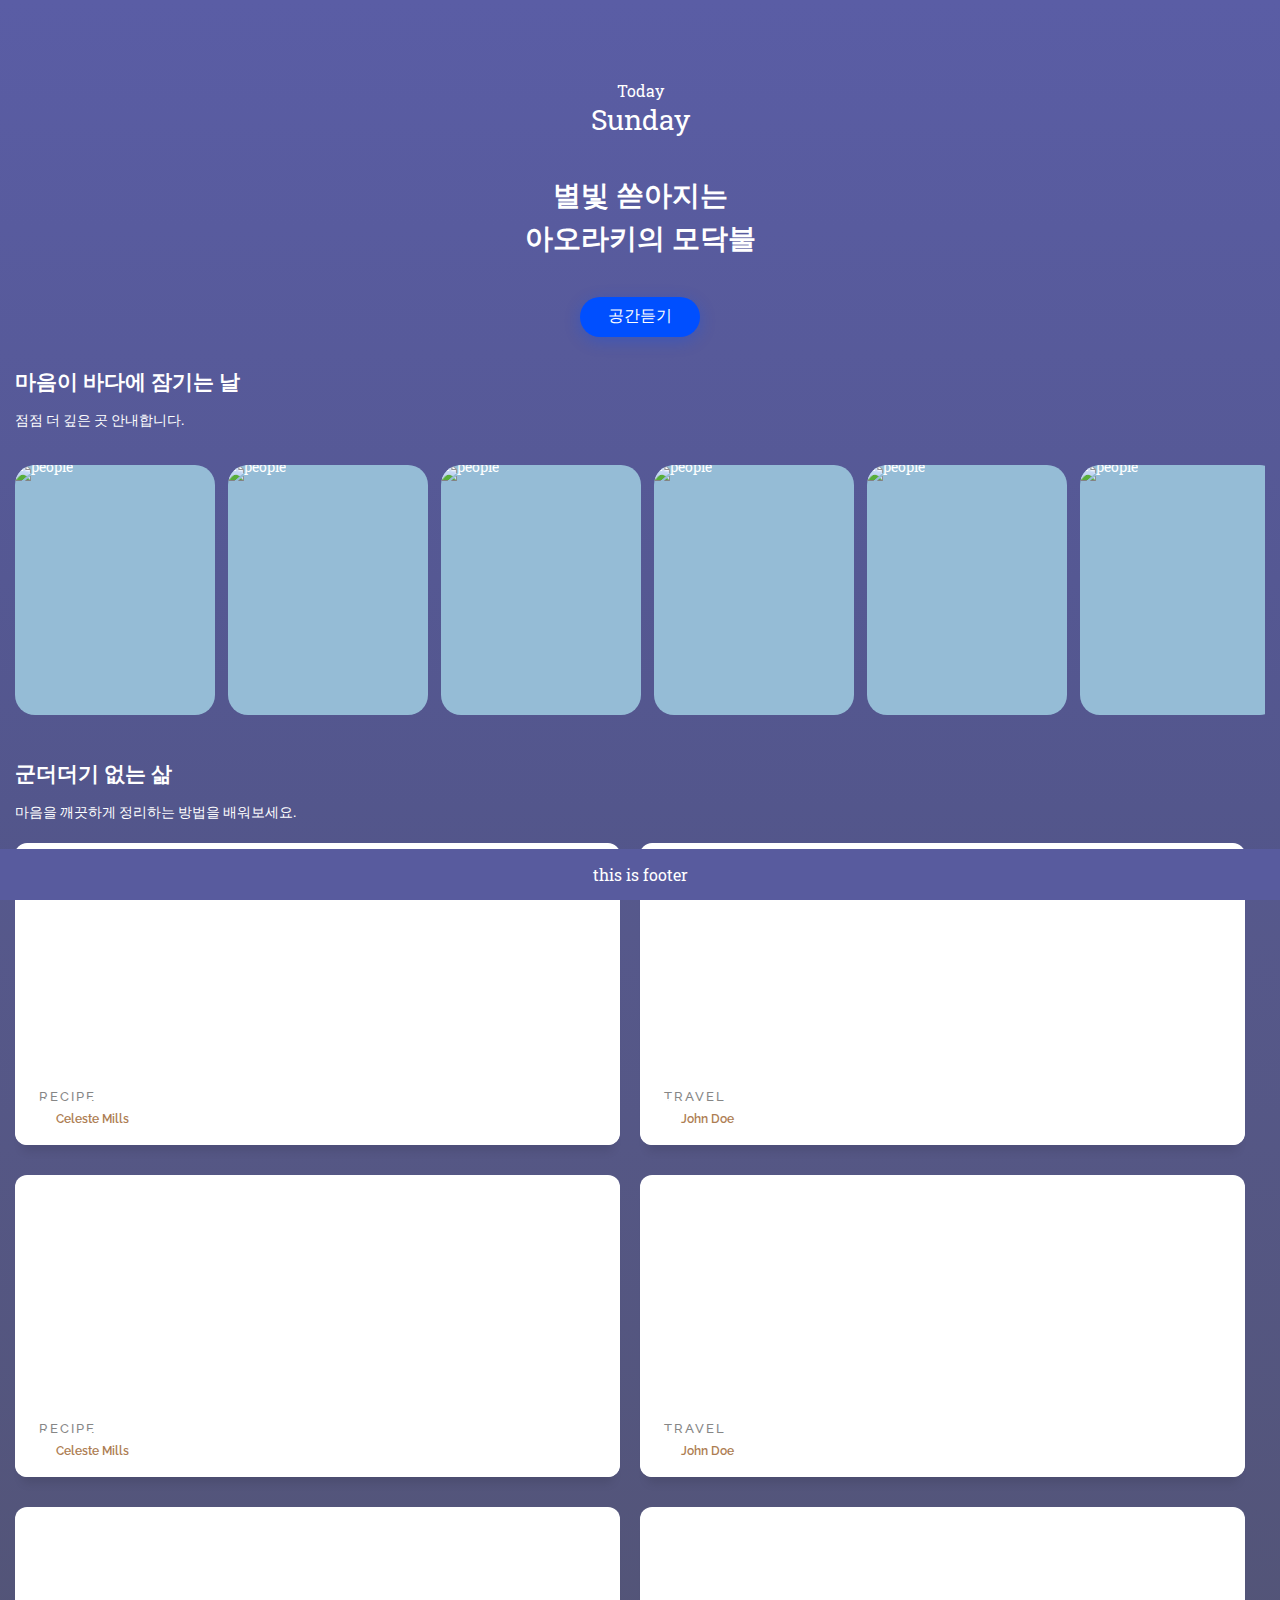
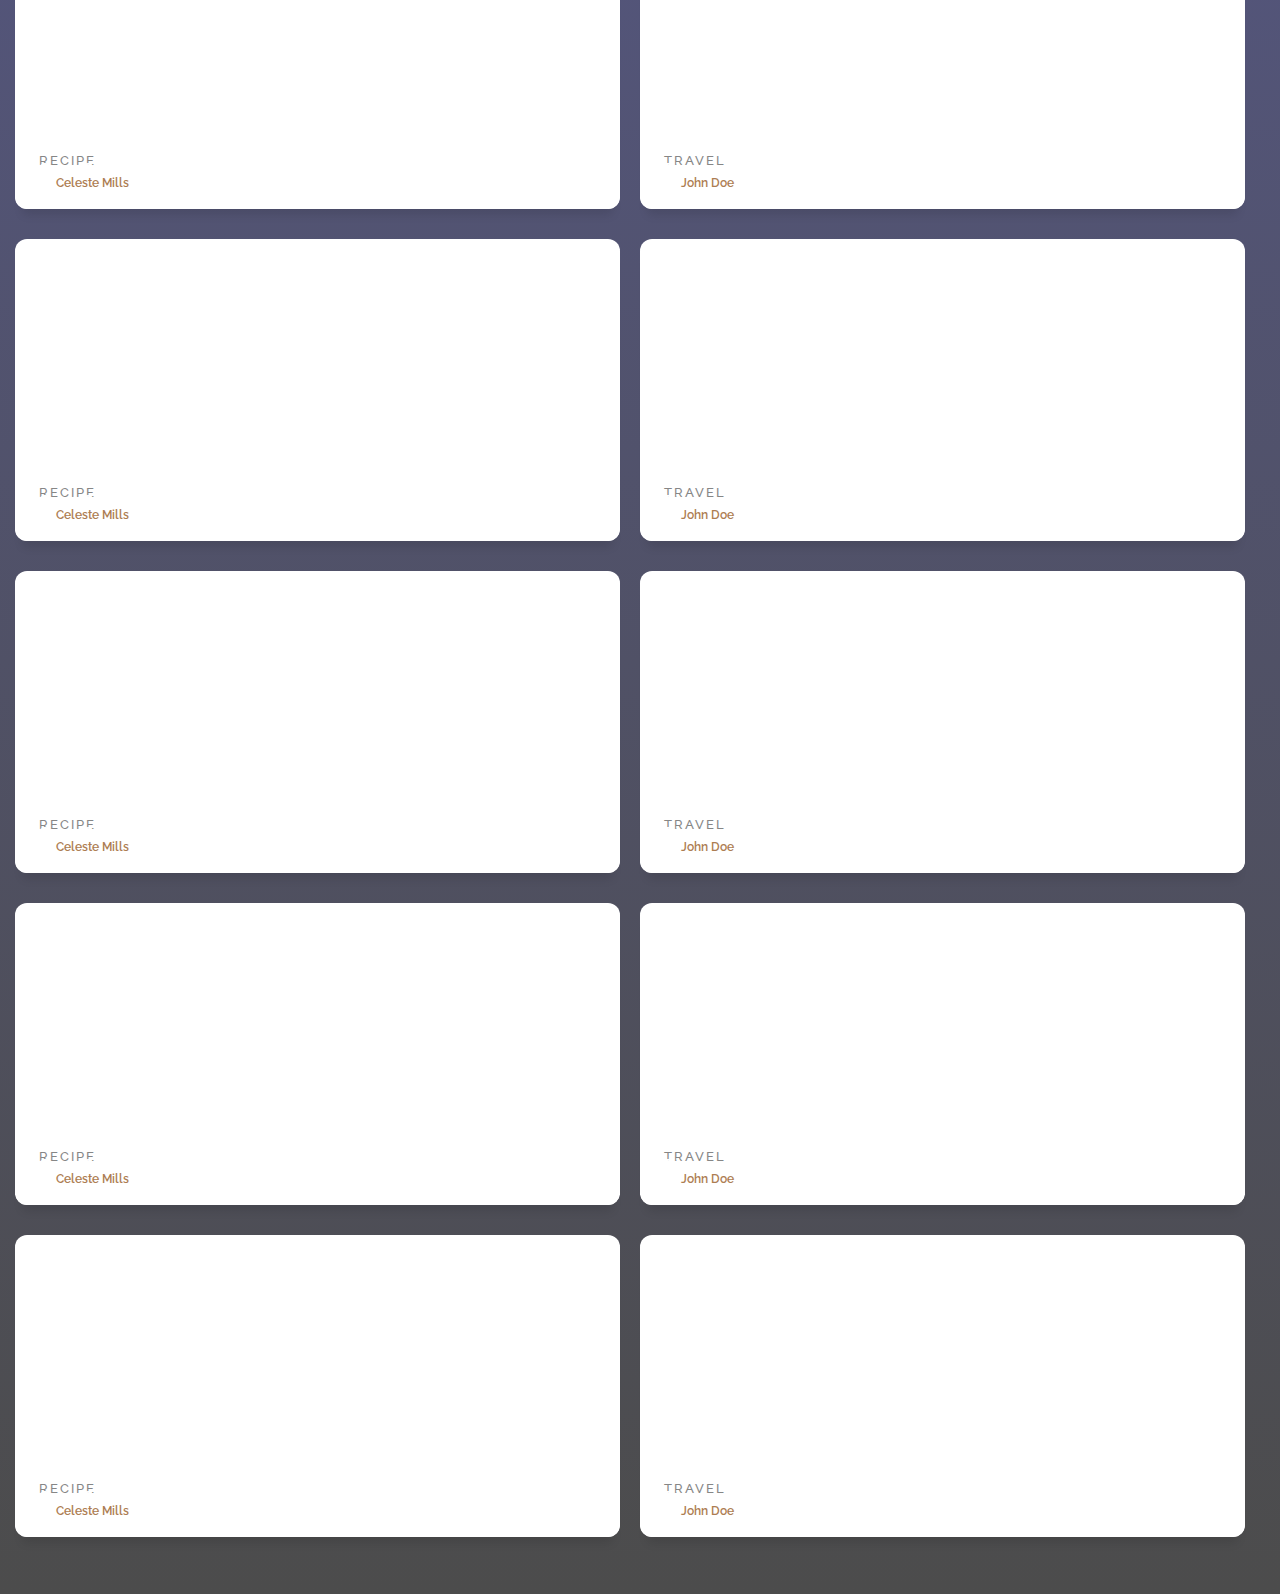
==== main/index.html @ a87d51ab "include loader and today-space" ====
<!DOCTYPE html>
<html lang="en">
<head>
  <meta charset="UTF-8">
  <meta http-equiv="X-UA-Compatible" content="IE=edge">
  <meta name="viewport" content="width=device-width,initial-scale=1.0,minimum-scale=1.0,maximum-scale=1.0">
  <link rel="stylesheet" href="style.css">
  <title>main</title>
</head>
<body>
  <div class="mobile-wrap">
    <div class="mobile clearfix">
      <div class="header">
      </div>
      <div class="sidebar">
        <div class="sidebar-overlay"></div>
        <div class="sidebar-content">
          <div class="top-head">
            <div class="name">jiman jang</div>
            <div class="email">wkdwlkas6719@gmail.com</div>
          </div>
          <div class="nav-left">
            <a href="#home"><span class="ion-ios-home-outline"></span> Home</a>
            <a href="#alarm"><span class="ion-ios-list-outline"></span> Alarm</a>
            <a href="#compose"><span class="ion-ios-compose-outline"></span> Compose</a>
            <a href="#chats"><span class="ion-ios-chatboxes-outline"></span> Chats</a>
            <a href="#profile"><span class="ion-ios-person-outline"></span> Profile</a>
            <a href="#settings"><span class="ion-ios-gear-outline"></span> Settings</a>
            <a href="#credits"><span class="ion-ios-information-outline"></span> Credits</a>
          </div>
        </div>
      </div>
      <div class="content">
        <div class="html search">
          <div class="title bounceInDown animated">Search Result</div>
          <p class="flipInX animated">Sorry,<br>no matches found for <b class="key"></b></p>
        </div>
        <div class="html welcome visible">
          <div class="datetime">
            <div class="Today button">Today
              <a href="/today-space/index.html"></a>
            </div>
            <div class="day lightSpeedIn animated">Thursday</div>
            <!--<div class="date lightSpeedIn animated">June 18, 2015</div>
            <div class="time lightSpeedIn animated">08:00 AM</div>-->
          </div> <br>
          <div class="today-space">
            <h1>별빛 쏟아지는</h1> <br>
            <h1>아오라키의 모닥불</h1>
            <a href="/widget/today-space/index.html">
              <button>공간듣기</button>
            </a>
          </div><br><br><br><br><br>
          <div class="recommend-part1">
            <h2>마음이 바다에 잠기는 날</h2><br>
            <p>점점 더 깊은 곳 안내합니다.</p>
            <section class="carousel">
              <div class="carousel__container">
                <div class="carousel-item">
                  <img
                    class="carousel-item__img"
                    src="images/kor_phar_tips/1.png"
                    alt="people"
                  />
                  <div class="carousel-item__details">
                    <div class="controls">
                      <span class="fas fa-play-circle"></span>
                      <span class="fas fa-plus-circle"></span>
                    </div>
                    <h5 class="carousel-item__details--title">Descriptive Title</h5>
                    <h6 class="carousel-item__details--subtitle">Date and Duration</h6>
                  </div>
                </div>
                <div class="carousel-item">
                  <img
                    class="carousel-item__img"
                    src="images/soybean_soup/1.png"
                    alt="people"
                  />
                  <div class="carousel-item__details">
                    <div class="controls">
                      <span class="fas fa-play-circle"></span>
                      <span class="fas fa-plus-circle"></span>
                    </div>
                    <h5 class="carousel-item__details--title">Descriptive Title</h5>
                    <h6 class="carousel-item__details--subtitle">Date and Duration</h6>
                  </div>
                </div>
                <div class="carousel-item">
                  <img
                    class="carousel-item__img"
                    src="https://images.pexels.com/photos/417344/pexels-photo-417344.jpeg?auto=compress&cs=tinysrgb&dpr=2&w=500"
                    alt="people"
                  />
                  <div class="carousel-item__details">
                    <div class="controls">
                      <span class="fas fa-play-circle"></span>
                      <span class="fas fa-plus-circle"></span>
                    </div>
                    <h5 class="carousel-item__details--title">Descriptive Title</h5>
                    <h6 class="carousel-item__details--subtitle">Date and Duration</h6>
                  </div>
                </div>
                <div class="carousel-item">
                  <img
                    class="carousel-item__img"
                    src="https://images.pexels.com/photos/1071882/pexels-photo-1071882.jpeg?auto=compress&cs=tinysrgb&dpr=2&h=750&w=1260"
                    alt="people"
                  />
                  <div class="carousel-item__details">
                    <div class="controls">
                      <span class="fas fa-play-circle"></span>
                      <span class="fas fa-plus-circle"></span>
                    </div>
                    <h5 class="carousel-item__details--title">Descriptive Title</h5>
                    <h6 class="carousel-item__details--subtitle">Date and Duration</h6>
                  </div>
                </div>
                <div class="carousel-item">
                  <img
                    class="carousel-item__img"
                    src="https://images.pexels.com/photos/417344/pexels-photo-417344.jpeg?auto=compress&cs=tinysrgb&dpr=2&w=500"
                    alt="people"
                  />
                  <div class="carousel-item__details">
                    <div class="controls">
                      <span class="fas fa-play-circle"></span>
                      <span class="fas fa-plus-circle"></span>
                    </div>
                    <h5 class="carousel-item__details--title">Descriptive Title</h5>
                    <h6 class="carousel-item__details--subtitle">Date and Duration</h6>
                  </div>
                </div>
                <div class="carousel-item">
                  <img
                    class="carousel-item__img"
                    src="https://images.pexels.com/photos/6945/sunset-summer-golden-hour-paul-filitchkin.jpg?auto=compress&cs=tinysrgb&dpr=2&h=750&w=1260"
                    alt="people"
                  />
                  <div class="carousel-item__details">
                    <div class="controls">
                      <span class="fas fa-play-circle"></span>
                      <span class="fas fa-plus-circle"></span>
                    </div>
                    <h5 class="carousel-item__details--title">Descriptive Title</h5>
                    <h6 class="carousel-item__details--subtitle">Date and Duration</h6>
                  </div>
                </div>
        
                <div class="carousel-item">
                  <img
                    class="carousel-item__img"
                    src="https://images.pexels.com/photos/1964471/pexels-photo-1964471.jpeg?auto=compress&cs=tinysrgb&h=750&w=1260"
                    alt="people"
                  />
                  <div class="carousel-item__details">
                    <div class="controls">
                      <span class="fas fa-play-circle"></span>
                      <span class="fas fa-plus-circle"></span>
                    </div>
                    <h5 class="carousel-item__details--title">Descriptive Title</h5>
                    <h6 class="carousel-item__details--subtitle">Date and Duration</h6>
                  </div>
                </div>
              </div>
            </section>
            
          </div>

          <div class="recommend-part1">
            <h2>군더더기 없는 삶</h2><br>
            <p>마음을 깨끗하게 정리하는 방법을 배워보세요.</p>
          <section class="cards">
            <article class="card card--1">
              <div class="card__info-hover">
                <svg class="card__like"  viewBox="0 0 24 24">
                <path fill="#000000" d="M12.1,18.55L12,18.65L11.89,18.55C7.14,14.24 4,11.39 4,8.5C4,6.5 5.5,5 7.5,5C9.04,5 10.54,6 11.07,7.36H12.93C13.46,6 14.96,5 16.5,5C18.5,5 20,6.5 20,8.5C20,11.39 16.86,14.24 12.1,18.55M16.5,3C14.76,3 13.09,3.81 12,5.08C10.91,3.81 9.24,3 7.5,3C4.42,3 2,5.41 2,8.5C2,12.27 5.4,15.36 10.55,20.03L12,21.35L13.45,20.03C18.6,15.36 22,12.27 22,8.5C22,5.41 19.58,3 16.5,3Z" />
            </svg>
                  <div class="card__clock-info">
                    <svg class="card__clock"  viewBox="0 0 24 24"><path d="M12,20A7,7 0 0,1 5,13A7,7 0 0,1 12,6A7,7 0 0,1 19,13A7,7 0 0,1 12,20M19.03,7.39L20.45,5.97C20,5.46 19.55,5 19.04,4.56L17.62,6C16.07,4.74 14.12,4 12,4A9,9 0 0,0 3,13A9,9 0 0,0 12,22C17,22 21,17.97 21,13C21,10.88 20.26,8.93 19.03,7.39M11,14H13V8H11M15,1H9V3H15V1Z" />
                    </svg><span class="card__time">15 min</span>
                  </div>
                
              </div>
              <div class="card__img"></div>
              <a href="#" class="card_link">
                 <div class="card__img--hover"></div>
               </a>
              <div class="card__info">
                <span class="card__category"> Recipe</span>
                <h3 class="card__title">Crisp Spanish tortilla Matzo brei</h3>
                <span class="card__by">by <a href="#" class="card__author" title="author">Celeste Mills</a></span>
              </div>
            </article>
              
              
            <article class="card card--2">
              <div class="card__info-hover">
                <svg class="card__like"  viewBox="0 0 24 24">
                <path fill="#000000" d="M12.1,18.55L12,18.65L11.89,18.55C7.14,14.24 4,11.39 4,8.5C4,6.5 5.5,5 7.5,5C9.04,5 10.54,6 11.07,7.36H12.93C13.46,6 14.96,5 16.5,5C18.5,5 20,6.5 20,8.5C20,11.39 16.86,14.24 12.1,18.55M16.5,3C14.76,3 13.09,3.81 12,5.08C10.91,3.81 9.24,3 7.5,3C4.42,3 2,5.41 2,8.5C2,12.27 5.4,15.36 10.55,20.03L12,21.35L13.45,20.03C18.6,15.36 22,12.27 22,8.5C22,5.41 19.58,3 16.5,3Z" />
            </svg>
                  <div class="card__clock-info">
                    <svg class="card__clock"  viewBox="0 0 24 24"><path d="M12,20A7,7 0 0,1 5,13A7,7 0 0,1 12,6A7,7 0 0,1 19,13A7,7 0 0,1 12,20M19.03,7.39L20.45,5.97C20,5.46 19.55,5 19.04,4.56L17.62,6C16.07,4.74 14.12,4 12,4A9,9 0 0,0 3,13A9,9 0 0,0 12,22C17,22 21,17.97 21,13C21,10.88 20.26,8.93 19.03,7.39M11,14H13V8H11M15,1H9V3H15V1Z" />
                    </svg><span class="card__time">5 min</span>
                  </div>
                
              </div>
              <div class="card__img"></div>
              <a href="#" class="card_link">
                 <div class="card__img--hover"></div>
               </a>
              <div class="card__info">
                <span class="card__category"> Travel</span>
                <h3 class="card__title">Discover the sea</h3>
                <span class="card__by">by <a href="#" class="card__author" title="author">John Doe</a></span>
              </div>
            </article>   
          </section>
          <section class="cards">
            <article class="card card--1">
              <div class="card__info-hover">
                <svg class="card__like"  viewBox="0 0 24 24">
                <path fill="#000000" d="M12.1,18.55L12,18.65L11.89,18.55C7.14,14.24 4,11.39 4,8.5C4,6.5 5.5,5 7.5,5C9.04,5 10.54,6 11.07,7.36H12.93C13.46,6 14.96,5 16.5,5C18.5,5 20,6.5 20,8.5C20,11.39 16.86,14.24 12.1,18.55M16.5,3C14.76,3 13.09,3.81 12,5.08C10.91,3.81 9.24,3 7.5,3C4.42,3 2,5.41 2,8.5C2,12.27 5.4,15.36 10.55,20.03L12,21.35L13.45,20.03C18.6,15.36 22,12.27 22,8.5C22,5.41 19.58,3 16.5,3Z" />
            </svg>
                  <div class="card__clock-info">
                    <svg class="card__clock"  viewBox="0 0 24 24"><path d="M12,20A7,7 0 0,1 5,13A7,7 0 0,1 12,6A7,7 0 0,1 19,13A7,7 0 0,1 12,20M19.03,7.39L20.45,5.97C20,5.46 19.55,5 19.04,4.56L17.62,6C16.07,4.74 14.12,4 12,4A9,9 0 0,0 3,13A9,9 0 0,0 12,22C17,22 21,17.97 21,13C21,10.88 20.26,8.93 19.03,7.39M11,14H13V8H11M15,1H9V3H15V1Z" />
                    </svg><span class="card__time">15 min</span>
                  </div>
                
              </div>
              <div class="card__img"></div>
              <a href="#" class="card_link">
                 <div class="card__img--hover"></div>
               </a>
              <div class="card__info">
                <span class="card__category"> Recipe</span>
                <h3 class="card__title">Crisp Spanish tortilla Matzo brei</h3>
                <span class="card__by">by <a href="#" class="card__author" title="author">Celeste Mills</a></span>
              </div>
            </article>
              
              
            <article class="card card--2">
              <div class="card__info-hover">
                <svg class="card__like"  viewBox="0 0 24 24">
                <path fill="#000000" d="M12.1,18.55L12,18.65L11.89,18.55C7.14,14.24 4,11.39 4,8.5C4,6.5 5.5,5 7.5,5C9.04,5 10.54,6 11.07,7.36H12.93C13.46,6 14.96,5 16.5,5C18.5,5 20,6.5 20,8.5C20,11.39 16.86,14.24 12.1,18.55M16.5,3C14.76,3 13.09,3.81 12,5.08C10.91,3.81 9.24,3 7.5,3C4.42,3 2,5.41 2,8.5C2,12.27 5.4,15.36 10.55,20.03L12,21.35L13.45,20.03C18.6,15.36 22,12.27 22,8.5C22,5.41 19.58,3 16.5,3Z" />
            </svg>
                  <div class="card__clock-info">
                    <svg class="card__clock"  viewBox="0 0 24 24"><path d="M12,20A7,7 0 0,1 5,13A7,7 0 0,1 12,6A7,7 0 0,1 19,13A7,7 0 0,1 12,20M19.03,7.39L20.45,5.97C20,5.46 19.55,5 19.04,4.56L17.62,6C16.07,4.74 14.12,4 12,4A9,9 0 0,0 3,13A9,9 0 0,0 12,22C17,22 21,17.97 21,13C21,10.88 20.26,8.93 19.03,7.39M11,14H13V8H11M15,1H9V3H15V1Z" />
                    </svg><span class="card__time">5 min</span>
                  </div>
                
              </div>
              <div class="card__img"></div>
              <a href="#" class="card_link">
                 <div class="card__img--hover"></div>
               </a>
              <div class="card__info">
                <span class="card__category"> Travel</span>
                <h3 class="card__title">Discover the sea</h3>
                <span class="card__by">by <a href="#" class="card__author" title="author">John Doe</a></span>
              </div>
            </article>   
          </section>
          <section class="cards">
            <article class="card card--1">
              <div class="card__info-hover">
                <svg class="card__like"  viewBox="0 0 24 24">
                <path fill="#000000" d="M12.1,18.55L12,18.65L11.89,18.55C7.14,14.24 4,11.39 4,8.5C4,6.5 5.5,5 7.5,5C9.04,5 10.54,6 11.07,7.36H12.93C13.46,6 14.96,5 16.5,5C18.5,5 20,6.5 20,8.5C20,11.39 16.86,14.24 12.1,18.55M16.5,3C14.76,3 13.09,3.81 12,5.08C10.91,3.81 9.24,3 7.5,3C4.42,3 2,5.41 2,8.5C2,12.27 5.4,15.36 10.55,20.03L12,21.35L13.45,20.03C18.6,15.36 22,12.27 22,8.5C22,5.41 19.58,3 16.5,3Z" />
            </svg>
                  <div class="card__clock-info">
                    <svg class="card__clock"  viewBox="0 0 24 24"><path d="M12,20A7,7 0 0,1 5,13A7,7 0 0,1 12,6A7,7 0 0,1 19,13A7,7 0 0,1 12,20M19.03,7.39L20.45,5.97C20,5.46 19.55,5 19.04,4.56L17.62,6C16.07,4.74 14.12,4 12,4A9,9 0 0,0 3,13A9,9 0 0,0 12,22C17,22 21,17.97 21,13C21,10.88 20.26,8.93 19.03,7.39M11,14H13V8H11M15,1H9V3H15V1Z" />
                    </svg><span class="card__time">15 min</span>
                  </div>
                
              </div>
              <div class="card__img"></div>
              <a href="#" class="card_link">
                 <div class="card__img--hover"></div>
               </a>
              <div class="card__info">
                <span class="card__category"> Recipe</span>
                <h3 class="card__title">Crisp Spanish tortilla Matzo brei</h3>
                <span class="card__by">by <a href="#" class="card__author" title="author">Celeste Mills</a></span>
              </div>
            </article>
              
              
            <article class="card card--2">
              <div class="card__info-hover">
                <svg class="card__like"  viewBox="0 0 24 24">
                <path fill="#000000" d="M12.1,18.55L12,18.65L11.89,18.55C7.14,14.24 4,11.39 4,8.5C4,6.5 5.5,5 7.5,5C9.04,5 10.54,6 11.07,7.36H12.93C13.46,6 14.96,5 16.5,5C18.5,5 20,6.5 20,8.5C20,11.39 16.86,14.24 12.1,18.55M16.5,3C14.76,3 13.09,3.81 12,5.08C10.91,3.81 9.24,3 7.5,3C4.42,3 2,5.41 2,8.5C2,12.27 5.4,15.36 10.55,20.03L12,21.35L13.45,20.03C18.6,15.36 22,12.27 22,8.5C22,5.41 19.58,3 16.5,3Z" />
            </svg>
                  <div class="card__clock-info">
                    <svg class="card__clock"  viewBox="0 0 24 24"><path d="M12,20A7,7 0 0,1 5,13A7,7 0 0,1 12,6A7,7 0 0,1 19,13A7,7 0 0,1 12,20M19.03,7.39L20.45,5.97C20,5.46 19.55,5 19.04,4.56L17.62,6C16.07,4.74 14.12,4 12,4A9,9 0 0,0 3,13A9,9 0 0,0 12,22C17,22 21,17.97 21,13C21,10.88 20.26,8.93 19.03,7.39M11,14H13V8H11M15,1H9V3H15V1Z" />
                    </svg><span class="card__time">5 min</span>
                  </div>
                
              </div>
              <div class="card__img"></div>
              <a href="#" class="card_link">
                 <div class="card__img--hover"></div>
               </a>
              <div class="card__info">
                <span class="card__category"> Travel</span>
                <h3 class="card__title">Discover the sea</h3>
                <span class="card__by">by <a href="#" class="card__author" title="author">John Doe</a></span>
              </div>
            </article>   
          </section>
          <section class="cards">
            <article class="card card--1">
              <div class="card__info-hover">
                <svg class="card__like"  viewBox="0 0 24 24">
                <path fill="#000000" d="M12.1,18.55L12,18.65L11.89,18.55C7.14,14.24 4,11.39 4,8.5C4,6.5 5.5,5 7.5,5C9.04,5 10.54,6 11.07,7.36H12.93C13.46,6 14.96,5 16.5,5C18.5,5 20,6.5 20,8.5C20,11.39 16.86,14.24 12.1,18.55M16.5,3C14.76,3 13.09,3.81 12,5.08C10.91,3.81 9.24,3 7.5,3C4.42,3 2,5.41 2,8.5C2,12.27 5.4,15.36 10.55,20.03L12,21.35L13.45,20.03C18.6,15.36 22,12.27 22,8.5C22,5.41 19.58,3 16.5,3Z" />
            </svg>
                  <div class="card__clock-info">
                    <svg class="card__clock"  viewBox="0 0 24 24"><path d="M12,20A7,7 0 0,1 5,13A7,7 0 0,1 12,6A7,7 0 0,1 19,13A7,7 0 0,1 12,20M19.03,7.39L20.45,5.97C20,5.46 19.55,5 19.04,4.56L17.62,6C16.07,4.74 14.12,4 12,4A9,9 0 0,0 3,13A9,9 0 0,0 12,22C17,22 21,17.97 21,13C21,10.88 20.26,8.93 19.03,7.39M11,14H13V8H11M15,1H9V3H15V1Z" />
                    </svg><span class="card__time">15 min</span>
                  </div>
                
              </div>
              <div class="card__img"></div>
              <a href="#" class="card_link">
                 <div class="card__img--hover"></div>
               </a>
              <div class="card__info">
                <span class="card__category"> Recipe</span>
                <h3 class="card__title">Crisp Spanish tortilla Matzo brei</h3>
                <span class="card__by">by <a href="#" class="card__author" title="author">Celeste Mills</a></span>
              </div>
            </article>
              
              
            <article class="card card--2">
              <div class="card__info-hover">
                <svg class="card__like"  viewBox="0 0 24 24">
                <path fill="#000000" d="M12.1,18.55L12,18.65L11.89,18.55C7.14,14.24 4,11.39 4,8.5C4,6.5 5.5,5 7.5,5C9.04,5 10.54,6 11.07,7.36H12.93C13.46,6 14.96,5 16.5,5C18.5,5 20,6.5 20,8.5C20,11.39 16.86,14.24 12.1,18.55M16.5,3C14.76,3 13.09,3.81 12,5.08C10.91,3.81 9.24,3 7.5,3C4.42,3 2,5.41 2,8.5C2,12.27 5.4,15.36 10.55,20.03L12,21.35L13.45,20.03C18.6,15.36 22,12.27 22,8.5C22,5.41 19.58,3 16.5,3Z" />
            </svg>
                  <div class="card__clock-info">
                    <svg class="card__clock"  viewBox="0 0 24 24"><path d="M12,20A7,7 0 0,1 5,13A7,7 0 0,1 12,6A7,7 0 0,1 19,13A7,7 0 0,1 12,20M19.03,7.39L20.45,5.97C20,5.46 19.55,5 19.04,4.56L17.62,6C16.07,4.74 14.12,4 12,4A9,9 0 0,0 3,13A9,9 0 0,0 12,22C17,22 21,17.97 21,13C21,10.88 20.26,8.93 19.03,7.39M11,14H13V8H11M15,1H9V3H15V1Z" />
                    </svg><span class="card__time">5 min</span>
                  </div>
                
              </div>
              <div class="card__img"></div>
              <a href="#" class="card_link">
                 <div class="card__img--hover"></div>
               </a>
              <div class="card__info">
                <span class="card__category"> Travel</span>
                <h3 class="card__title">Discover the sea</h3>
                <span class="card__by">by <a href="#" class="card__author" title="author">John Doe</a></span>
              </div>
            </article>   
          </section>
          <section class="cards">
            <article class="card card--1">
              <div class="card__info-hover">
                <svg class="card__like"  viewBox="0 0 24 24">
                <path fill="#000000" d="M12.1,18.55L12,18.65L11.89,18.55C7.14,14.24 4,11.39 4,8.5C4,6.5 5.5,5 7.5,5C9.04,5 10.54,6 11.07,7.36H12.93C13.46,6 14.96,5 16.5,5C18.5,5 20,6.5 20,8.5C20,11.39 16.86,14.24 12.1,18.55M16.5,3C14.76,3 13.09,3.81 12,5.08C10.91,3.81 9.24,3 7.5,3C4.42,3 2,5.41 2,8.5C2,12.27 5.4,15.36 10.55,20.03L12,21.35L13.45,20.03C18.6,15.36 22,12.27 22,8.5C22,5.41 19.58,3 16.5,3Z" />
            </svg>
                  <div class="card__clock-info">
                    <svg class="card__clock"  viewBox="0 0 24 24"><path d="M12,20A7,7 0 0,1 5,13A7,7 0 0,1 12,6A7,7 0 0,1 19,13A7,7 0 0,1 12,20M19.03,7.39L20.45,5.97C20,5.46 19.55,5 19.04,4.56L17.62,6C16.07,4.74 14.12,4 12,4A9,9 0 0,0 3,13A9,9 0 0,0 12,22C17,22 21,17.97 21,13C21,10.88 20.26,8.93 19.03,7.39M11,14H13V8H11M15,1H9V3H15V1Z" />
                    </svg><span class="card__time">15 min</span>
                  </div>
                
              </div>
              <div class="card__img"></div>
              <a href="#" class="card_link">
                 <div class="card__img--hover"></div>
               </a>
              <div class="card__info">
                <span class="card__category"> Recipe</span>
                <h3 class="card__title">Crisp Spanish tortilla Matzo brei</h3>
                <span class="card__by">by <a href="#" class="card__author" title="author">Celeste Mills</a></span>
              </div>
            </article>
              
              
            <article class="card card--2">
              <div class="card__info-hover">
                <svg class="card__like"  viewBox="0 0 24 24">
                <path fill="#000000" d="M12.1,18.55L12,18.65L11.89,18.55C7.14,14.24 4,11.39 4,8.5C4,6.5 5.5,5 7.5,5C9.04,5 10.54,6 11.07,7.36H12.93C13.46,6 14.96,5 16.5,5C18.5,5 20,6.5 20,8.5C20,11.39 16.86,14.24 12.1,18.55M16.5,3C14.76,3 13.09,3.81 12,5.08C10.91,3.81 9.24,3 7.5,3C4.42,3 2,5.41 2,8.5C2,12.27 5.4,15.36 10.55,20.03L12,21.35L13.45,20.03C18.6,15.36 22,12.27 22,8.5C22,5.41 19.58,3 16.5,3Z" />
            </svg>
                  <div class="card__clock-info">
                    <svg class="card__clock"  viewBox="0 0 24 24"><path d="M12,20A7,7 0 0,1 5,13A7,7 0 0,1 12,6A7,7 0 0,1 19,13A7,7 0 0,1 12,20M19.03,7.39L20.45,5.97C20,5.46 19.55,5 19.04,4.56L17.62,6C16.07,4.74 14.12,4 12,4A9,9 0 0,0 3,13A9,9 0 0,0 12,22C17,22 21,17.97 21,13C21,10.88 20.26,8.93 19.03,7.39M11,14H13V8H11M15,1H9V3H15V1Z" />
                    </svg><span class="card__time">5 min</span>
                  </div>
                
              </div>
              <div class="card__img"></div>
              <a href="#" class="card_link">
                 <div class="card__img--hover"></div>
               </a>
              <div class="card__info">
                <span class="card__category"> Travel</span>
                <h3 class="card__title">Discover the sea</h3>
                <span class="card__by">by <a href="#" class="card__author" title="author">John Doe</a></span>
              </div>
            </article>   
          </section>
          <section class="cards">
            <article class="card card--1">
              <div class="card__info-hover">
                <svg class="card__like"  viewBox="0 0 24 24">
                <path fill="#000000" d="M12.1,18.55L12,18.65L11.89,18.55C7.14,14.24 4,11.39 4,8.5C4,6.5 5.5,5 7.5,5C9.04,5 10.54,6 11.07,7.36H12.93C13.46,6 14.96,5 16.5,5C18.5,5 20,6.5 20,8.5C20,11.39 16.86,14.24 12.1,18.55M16.5,3C14.76,3 13.09,3.81 12,5.08C10.91,3.81 9.24,3 7.5,3C4.42,3 2,5.41 2,8.5C2,12.27 5.4,15.36 10.55,20.03L12,21.35L13.45,20.03C18.6,15.36 22,12.27 22,8.5C22,5.41 19.58,3 16.5,3Z" />
            </svg>
                  <div class="card__clock-info">
                    <svg class="card__clock"  viewBox="0 0 24 24"><path d="M12,20A7,7 0 0,1 5,13A7,7 0 0,1 12,6A7,7 0 0,1 19,13A7,7 0 0,1 12,20M19.03,7.39L20.45,5.97C20,5.46 19.55,5 19.04,4.56L17.62,6C16.07,4.74 14.12,4 12,4A9,9 0 0,0 3,13A9,9 0 0,0 12,22C17,22 21,17.97 21,13C21,10.88 20.26,8.93 19.03,7.39M11,14H13V8H11M15,1H9V3H15V1Z" />
                    </svg><span class="card__time">15 min</span>
                  </div>
                
              </div>
              <div class="card__img"></div>
              <a href="#" class="card_link">
                 <div class="card__img--hover"></div>
               </a>
              <div class="card__info">
                <span class="card__category"> Recipe</span>
                <h3 class="card__title">Crisp Spanish tortilla Matzo brei</h3>
                <span class="card__by">by <a href="#" class="card__author" title="author">Celeste Mills</a></span>
              </div>
            </article>
              
              
            <article class="card card--2">
              <div class="card__info-hover">
                <svg class="card__like"  viewBox="0 0 24 24">
                <path fill="#000000" d="M12.1,18.55L12,18.65L11.89,18.55C7.14,14.24 4,11.39 4,8.5C4,6.5 5.5,5 7.5,5C9.04,5 10.54,6 11.07,7.36H12.93C13.46,6 14.96,5 16.5,5C18.5,5 20,6.5 20,8.5C20,11.39 16.86,14.24 12.1,18.55M16.5,3C14.76,3 13.09,3.81 12,5.08C10.91,3.81 9.24,3 7.5,3C4.42,3 2,5.41 2,8.5C2,12.27 5.4,15.36 10.55,20.03L12,21.35L13.45,20.03C18.6,15.36 22,12.27 22,8.5C22,5.41 19.58,3 16.5,3Z" />
            </svg>
                  <div class="card__clock-info">
                    <svg class="card__clock"  viewBox="0 0 24 24"><path d="M12,20A7,7 0 0,1 5,13A7,7 0 0,1 12,6A7,7 0 0,1 19,13A7,7 0 0,1 12,20M19.03,7.39L20.45,5.97C20,5.46 19.55,5 19.04,4.56L17.62,6C16.07,4.74 14.12,4 12,4A9,9 0 0,0 3,13A9,9 0 0,0 12,22C17,22 21,17.97 21,13C21,10.88 20.26,8.93 19.03,7.39M11,14H13V8H11M15,1H9V3H15V1Z" />
                    </svg><span class="card__time">5 min</span>
                  </div>
                
              </div>
              <div class="card__img"></div>
              <a href="#" class="card_link">
                 <div class="card__img--hover"></div>
               </a>
              <div class="card__info">
                <span class="card__category"> Travel</span>
                <h3 class="card__title">Discover the sea</h3>
                <span class="card__by">by <a href="#" class="card__author" title="author">John Doe</a></span>
              </div>
            </article>   
          </section>
          <section class="cards">
            <article class="card card--1">
              <div class="card__info-hover">
                <svg class="card__like"  viewBox="0 0 24 24">
                <path fill="#000000" d="M12.1,18.55L12,18.65L11.89,18.55C7.14,14.24 4,11.39 4,8.5C4,6.5 5.5,5 7.5,5C9.04,5 10.54,6 11.07,7.36H12.93C13.46,6 14.96,5 16.5,5C18.5,5 20,6.5 20,8.5C20,11.39 16.86,14.24 12.1,18.55M16.5,3C14.76,3 13.09,3.81 12,5.08C10.91,3.81 9.24,3 7.5,3C4.42,3 2,5.41 2,8.5C2,12.27 5.4,15.36 10.55,20.03L12,21.35L13.45,20.03C18.6,15.36 22,12.27 22,8.5C22,5.41 19.58,3 16.5,3Z" />
            </svg>
                  <div class="card__clock-info">
                    <svg class="card__clock"  viewBox="0 0 24 24"><path d="M12,20A7,7 0 0,1 5,13A7,7 0 0,1 12,6A7,7 0 0,1 19,13A7,7 0 0,1 12,20M19.03,7.39L20.45,5.97C20,5.46 19.55,5 19.04,4.56L17.62,6C16.07,4.74 14.12,4 12,4A9,9 0 0,0 3,13A9,9 0 0,0 12,22C17,22 21,17.97 21,13C21,10.88 20.26,8.93 19.03,7.39M11,14H13V8H11M15,1H9V3H15V1Z" />
                    </svg><span class="card__time">15 min</span>
                  </div>
                
              </div>
              <div class="card__img"></div>
              <a href="#" class="card_link">
                 <div class="card__img--hover"></div>
               </a>
              <div class="card__info">
                <span class="card__category"> Recipe</span>
                <h3 class="card__title">Crisp Spanish tortilla Matzo brei</h3>
                <span class="card__by">by <a href="#" class="card__author" title="author">Celeste Mills</a></span>
              </div>
            </article>
              
              
            <article class="card card--2">
              <div class="card__info-hover">
                <svg class="card__like"  viewBox="0 0 24 24">
                <path fill="#000000" d="M12.1,18.55L12,18.65L11.89,18.55C7.14,14.24 4,11.39 4,8.5C4,6.5 5.5,5 7.5,5C9.04,5 10.54,6 11.07,7.36H12.93C13.46,6 14.96,5 16.5,5C18.5,5 20,6.5 20,8.5C20,11.39 16.86,14.24 12.1,18.55M16.5,3C14.76,3 13.09,3.81 12,5.08C10.91,3.81 9.24,3 7.5,3C4.42,3 2,5.41 2,8.5C2,12.27 5.4,15.36 10.55,20.03L12,21.35L13.45,20.03C18.6,15.36 22,12.27 22,8.5C22,5.41 19.58,3 16.5,3Z" />
            </svg>
                  <div class="card__clock-info">
                    <svg class="card__clock"  viewBox="0 0 24 24"><path d="M12,20A7,7 0 0,1 5,13A7,7 0 0,1 12,6A7,7 0 0,1 19,13A7,7 0 0,1 12,20M19.03,7.39L20.45,5.97C20,5.46 19.55,5 19.04,4.56L17.62,6C16.07,4.74 14.12,4 12,4A9,9 0 0,0 3,13A9,9 0 0,0 12,22C17,22 21,17.97 21,13C21,10.88 20.26,8.93 19.03,7.39M11,14H13V8H11M15,1H9V3H15V1Z" />
                    </svg><span class="card__time">5 min</span>
                  </div>
                
              </div>
              <div class="card__img"></div>
              <a href="#" class="card_link">
                 <div class="card__img--hover"></div>
               </a>
              <div class="card__info">
                <span class="card__category"> Travel</span>
                <h3 class="card__title">Discover the sea</h3>
                <span class="card__by">by <a href="#" class="card__author" title="author">John Doe</a></span>
              </div>
            </article>   
          </section>
          
          </div>
        </div>
        <div class="html alarm">
          <div class="forecast clearfix">
            <div class="datetime pull-left bounceInLeft animated">
              <div class="day">Thursday</div>
              <div class="date">June 18, 2015</div>
            </div>
            <div class="temperature pull-right bounceInRight animated">
              <div class="unit"><span class="ion-ios-sunny-outline"></span> 34<i>&deg;</i></div>
              <div class="location">Kathmandu, Nepal</div>
            </div>
          </div>
          <div class="alarm-list">
            <div class="note clearfix slideInRight animated">
              <div class="time pull-left">
                <div class="hour">9</div>
                <div class="shift">AM</div>
              </div>
              <div class="to-do pull-left">
                <div class="title">Finish HTML Coding</div>
                <div class="subject">Web UI</div>
              </div>
            </div>
            <div class="note clearfix slideInRight animated">
              <div class="time pull-left">
                <div class="hour">1</div>
                <div class="shift">PM</div>
              </div>
              <div class="to-do pull-left">
                <div class="title">Lunch Break</div>
                <div class="subject"></div>
              </div>
            </div>
            <div class="note clearfix slideInRight animated" data-revert="slideOutRight">
              <div class="time pull-left">
                <div class="hour">3</div>
                <div class="shift">PM</div>
              </div>
              <div class="to-do pull-left">
                <div class="title">Design Stand Up</div>
                <div class="subject">Hangouts</div>
                <div class="user-list clearfix">
                  <div class="user pull-left"><img src="https://raw.githubusercontent.com/khadkamhn/secret-project/master/img/usr-i.png"></div>
                  <div class="user pull-left"><img src="https://raw.githubusercontent.com/khadkamhn/secret-project/master/img/usr-ii.png"></div>
                </div>
              </div>
            </div>
          </div>
        </div>
        <div class="html compose">
          <div class="forms">
            <div class="group clearfix slideInRight animated">
              <label class="pull-left" for="compose-time"><span class="ion-ios-time-outline"></span> Time</label>
              <input class="pull-right" id="compose-time" type="time">
            </div>
            <div class="group clearfix slideInLeft animated">
              <label class="pull-left" for="compose-date"><span class="ion-ios-calendar-outline"></span> Date</label>
              <input class="pull-right" id="compose-date" type="date">
            </div>
            <div class="group clearfix slideInRight animated">
              <label class="pull-left" for="compose-title"><span class="ion-ios-paper-outline"></span> Title</label>
              <input class="pull-right" id="compose-title" type="text">
            </div>
            <div class="group clearfix slideInLeft animated">
              <label class="visible" for="compose-detail"><span class="ion-ios-list-outline"></span> Task</label>
              <textarea class="visible" id="compose-detail" rows="3"></textarea>
            </div>
            <div class="action flipInY animated">
              <button class="btn">Compose</button>
            </div>
          </div>
        </div>
        <div class="html chats">
          <div class="tabs-list clearfix">
            <a href="#" class="tab active">Users</a>
            <a href="#" class="tab">Messages</a>
            <a href="#" class="tab">Groups</a>
          </div>
          <div class="active-users">
            <div class="user clearfix rotateInDownLeft animated">
              <div class="photo pull-left">
                <img src="https://s3.amazonaws.com/uifaces/faces/twitter/adhamdannaway/128.jpg">
              </div>
              <div class="desc pull-left">
                <p class="name">Connor Hartigan</p>
                <p class="position">Web &amp; UI Designer</p>
              </div>
              <div class="idle pull-right"><span class="away"></span></div>
            </div>
            <div class="user clearfix rotateInDownRight animated">
              <div class="photo pull-left">
                <img src="https://s3.amazonaws.com/uifaces/faces/twitter/markmushiva/128.jpg">
              </div>
              <div class="desc pull-left">
                <p class="name">Jacob Lennon</p>
                <p class="position">Front-End Developer</p>
              </div>
              <div class="idle pull-right"><span class="offline"></span></div>
            </div>
            <div class="user clearfix rotateInDownLeft animated">
              <div class="photo pull-left">
                <img src="https://s3.amazonaws.com/uifaces/faces/twitter/scottohara/128.jpg">
              </div>
              <div class="desc pull-left">
                <p class="name">Didier Mailly</p>
                <p class="position">Co-Founder</p>
              </div>
              <div class="idle pull-right"><span class="away"></span></div>
            </div>
            <div class="user clearfix rotateInDownRight animated">
              <div class="photo pull-left">
                <img src="https://s3.amazonaws.com/uifaces/faces/twitter/shalt0ni/128.jpg">
              </div>
              <div class="desc pull-left">
                <p class="name">Miguel Cunha Ferreira</p>
                <p class="position">Sales Manager</p>
              </div>
              <div class="idle pull-right"><span class="online"></span></div>
            </div>
            <div class="user clearfix rotateInDownLeft animated">
              <div class="photo pull-left">
                <img src="https://s3.amazonaws.com/uifaces/faces/twitter/sircookieface/128.jpg">
              </div>
              <div class="desc pull-left">
                <p class="name">Eric Yuriev</p>
                <p class="position">App Developer</p>
              </div>
              <div class="idle pull-right"><span class="online"></span></div>
            </div>
            <div class="user clearfix rotateInDownRight animated">
              <div class="photo pull-left">
                <img src="https://s3.amazonaws.com/uifaces/faces/twitter/ryanmclaughlin/128.jpg">
              </div>
              <div class="desc pull-left">
                <p class="name">Theodore Clark</p>
                <p class="position">Project Manager</p>
              </div>
              <div class="idle pull-right"><span class="online"></span></div>
            </div>
          </div>
        </div>
        <div class="html settings">
          <div class="setting-list">
            <div class="gear clearfix slideInRight animated">
              <div class="title pull-left">General</div>
              <div class="action pull-right"><span class="ion-ios-arrow-right"></span></div>
            </div>
            <div class="gear clearfix slideInLeft animated">
              <div class="title pull-left"><label for="gear-notice">Notification</label></div>
              <div class="action pull-right"><input id="gear-notice" class="on-off" type="checkbox"><label for="gear-notice"></label></div>
            </div>
            <div class="gear clearfix slideInRight animated">
              <div class="title pull-left"><label for="gear-sound">Sound</label></div>
              <div class="action pull-right"><input id="gear-sound" class="on-off" type="checkbox" checked><label for="gear-sound"></label></div>
            </div>
            <div class="gear clearfix slideInLeft animated">
              <div class="title pull-left">Theme</div>
              <div class="action pull-right">Standard <span class="ion-ios-arrow-right"></span></div>
            </div>
            <div class="gear clearfix slideInRight animated">
              <div class="title pull-left">Support</div>
              <div class="action pull-right"><span class="ion-ios-arrow-right"></span></div>
            </div>
            <div class="gear clearfix slideInLeft animated">
              <div class="title pull-left">Privacy</div>
              <div class="action pull-right"><span class="ion-ios-arrow-right"></span></div>
            </div>
          </div>
        </div>
        <div class="html profile">
          <div class="photo flipInX animated">
            <img src="https://avatars.githubusercontent.com/u/67411280?s=460&u=074b0e4444da3f3da616662abd5451d18096be4d&v=4">
            <div class="social">
              <a href="https://facebook.com/khadkamhn" class="soc-item soc-count-1"><span class="ion-social-facebook"></span></a>
              <a href="https://twitter.com/khadkamhn" class="soc-item soc-count-2"><span class="ion-social-twitter"></span></a>
              <a href="https://github.com/khadkamhn" class="soc-item soc-count-3"><span class="ion-social-github"></span></a>
              <a href="https://pinterest.com/khadkamhn" class="soc-item soc-count-4"><span class="ion-social-pinterest"></span></a>
              <a href="https://np.linkedin.com/in/khadkamhn" class="soc-item soc-count-5"><span class="ion-social-linkedin"></span></a>
              <a href="https://codepen.io/khadkamhn" class="soc-item soc-count-6"><span class="ion-social-codepen"></span></a>
              <a href="skype:khadkamhn?userinfo" class="soc-item soc-count-7"><span class="ion-social-skype"></span></a>
              <a href="http://dribbble.com/khadkamhn" class="soc-item soc-count-8"><span class="ion-social-dribbble"></span></a>
            </div>
          </div>
          <div class="details">
            <p class="heading flipInY animated">
              <span class="name">jiman jang</span><span class="position">Junior Back-end developer</span>
            </p>
            <p class="text fadeInUp animated">I want to lear everything!</p>
          </div>
        </div>
        <div class="html credits">
          <div class="title flipInY animated">I have been using the following assets to build this design</div>
          <div class="credit-ol">
            <div class="credit-li lightSpeedIn animated"><a href="https://www.google.com/fonts/specimen/Roboto" target="_blank">roboto</a> <span>for typography</span></div>
            <div class="credit-li lightSpeedIn animated"><a href="https://jquery.com" target="_blank">jquery</a> <span>for design/ui</span></div>
            <div class="credit-li lightSpeedIn animated"><a href="http://ionicons.com/" target="_blank">ionicons</a> <span>for icons</span></div>
            <div class="credit-li lightSpeedIn animated"><a href="http://uifaces.com/authorized" target="_blank">ui faces</a> <span>for avatar</span></div>
            <div class="credit-li lightSpeedIn animated"><a href="https://daneden.github.io/animate.css/" target="_blank">animate.css</a> <span>for animation</span></div>
            <div class="credit-li lightSpeedIn animated"><a href="https://dribbble.com/shots/1928064-Secret-Project" target="_blank">concept of design</a> <span>for layout</span></div>
            <div class="credit-li lightSpeedIn animated"><a href="https://unsplash.com/photos/6asyCyR0K1Q/download" target="_blank">unsplash.com</a> <span>for background</span></div>
          </div>
          <div class="text zoomInUp animated">I'm glad for using these resources and expecting same as time ahead</div>
        </div>
      </div><br><br>
      <!--<div class="nav">
        <a href="#profile" class="nav-item nav-count-1"><i class="ion-ios-person-outline"></i><span class="invisible">Profile</span></a>
        <a href="#compose" class="nav-item nav-count-2"><i class="ion-ios-compose-outline"></i><span class="invisible">Compose</span></a>
        <a href="#chats" class="nav-item nav-count-3"><i class="ion-ios-chatboxes-outline"></i><span class="invisible">Chats</span></a>
        <a href="#alarm" class="nav-item nav-count-4"><i class="ion-ios-alarm-outline"></i><span class="invisible">Alarm</span></a>
        <a href="#toggle" class="mask"><i class="ion-ios-plus-empty"></i></a>
      </div>
    </div>-->
    <div class="footer">
      this is footer
    </div>
  <script src="https://ajax.googleapis.com/ajax/libs/jquery/1.11.2/jquery.min.js"></script>
  <script src="script.js"></script>
</body>
</html>
---- main/style.css ----
@import url("https://fonts.googleapis.com/css2?family=Noto+Sans+KR&display=swap");
@import url('https://fonts.googleapis.com/css?family=Roboto+Slab:100,300,400,700');
@import url('https://fonts.googleapis.com/css?family=Raleway:300,300i,400,400i,500,500i,600,600i,700,700i,800,800i,900,900i');

html { 
  background: url(https://raw.githubusercontent.com/khadkamhn/secret-project/master/img/background.jpg) no-repeat 50% 50% fixed; 
  -webkit-background-size: cover;
  -moz-background-size: cover;
  -o-background-size: cover;
  background-size: cover;
  width: 100%;
  margin: 0;
  min-height: 0;
}

body {
  font: 300 18px/18px Roboto
  -webkit-background-size: cover;
  -moz-background-size: cover;
  -o-background-size: cover;
  background-size: cover;
  font-family: 'Muli', sans-serif;
  -webkit-box-sizing: border-box;
  box-sizing: border-box;
  overflow-x: hidden;
  width: 100%;
}

.footer{
  position: fixed;
  left: 0;
  bottom: 0;
  width: 100%;
  padding: 15px 0;
  text-align: center;
  color: white;
  background-color: rgb(88,91,158);
}

*,
:after,
:before {
  box-sizing: border-box
}

.clearfix:after,
.clearfix:before {
  content: '';
  display: table
}

.clearfix:after {
  clear: both;
  display: block;
}

.mobile-wrap {
  background-attachment: fixed;
  margin: auto;
  width: auto;
  height: auto;
  overflow: hidden;
  position: relative;
  background: url(https://raw.githubusercontent.com/khadkamhn/secret-project/master/img/background.jpg) no-repeat center center fixed; 
  box-shadow: 0 12px 15px 0 rgba(0, 0, 0, .24), 0 17px 50px 0 rgba(0, 0, 0, .19)
  -webkit-background-size: cover;
  -moz-background-size: cover;
  -o-background-size: cover;
  background-size: cover;
}

.mobile-wrap:before {
  top: 0;
  left: 0;
  right: 0;
  bottom: 0;
  content: '';
  position: absolute;
  width: 100%;
  height: auto;
  background: rgb(87,90,152);
  background: linear-gradient(to bottom, rgba(90, 93, 165, 1), rgba(0, 0, 0, .7))
}

.mobile {
  z-index: 99;
  color: #fff;
  height: 100%;
  padding: 15px;
  position: relative;  
}

.mobile .header {
  clear: both;
  overflow: hidden;
  padding-top: 15px;
	position:relative
}

.mobile .header>span {
  font-size: 24px;
  min-width: 24px
}

.mobile .header>.title {
  font-size: 16px;
  line-height: 24px;
  margin-left: 15px
}

.mobile .header .pull-left {
  float: left
}

.mobile .header .pull-right {
  float: right
}
.mobile .header .ion-ios-search{
	z-index:999;
	position:relative;
}

.mobile .header .ion-ios-arrow-back {
  min-width: 25px
}

.mobile .header .ion-ios-navicon>i {
  height: 1px;
  width: 20px;
  margin-top: 5px;
  background: #fff;
  position: relative;
  display: inline-block
}

.mobile .header .ion-ios-navicon>i:after,
.mobile .header .ion-ios-navicon>i:before {
  content: '';
  width: inherit;
  height: inherit;
  position: absolute;
  background: inherit
}

.mobile .header .ion-ios-navicon>i:before {
  bottom: 12px
}

.mobile .header .ion-ios-navicon>i:after {
  bottom: 6px
}
.mobile .header .search{
	right:0;
	bottom:0;
	position:absolute;
}
.mobile .header .search input{
	width:0;
	color:#fff;
	height:24px;
	border:none;
	font-size:16px;
	max-width:150px;
	font-weight:300;
	padding-right:30px;
	font-family:inherit;
	background:transparent;
	transition:all .3s ease-in-out 0s;
	border-bottom:1px solid transparent;
	-webkit-appearance:textfield;
}
.mobile .header .search input:focus{
	outline:none;
}
.mobile .header .search input::-webkit-search-decoration,
.mobile .header .search input::-webkit-search-cancel-button {
	-webkit-appearance:none;
}
.mobile .header .search .search-visible{
	width:100%;
	border-bottom-color:#aaa;
}
.nav {
  right: 15px;
  z-index: 20;
  width: 45px;
  bottom: 15px;
  height: 45px;
  display: block;
  position: absolute;
  line-height: 45px;
  border-radius: 50%;
  box-shadow: 0 0 5px 0 rgba(0, 0, 0, .75)
}

.mask {
  z-index: 21;
  color: #fff;
  width: inherit;
  height: inherit;
  cursor: pointer;
  font-size: 28px;
  text-align: center;
  border-radius: 50%;
  position: absolute;
  background: #f23363;
  transition: all .1s ease-in-out 0s
}

.nav.active .mask {
  background: #cf0e3f;
  transform: rotate(-135deg)
}

.nav:after {
  top: 0;
  left: 0;
  content: '';
  width: inherit;
  height: inherit;
  border-radius: 50%;
  position: absolute;
  background: #f23363;
  transition: all .1s ease-in-out 0s
}

.nav.active:after {
  top: -125px;
  left: -125px;
  width: 350px;
  height: 350px
}

.nav-item {
  top: 0;
  left: 0;
  z-index: 19;
  width: 45px;
  height: 45px;
  color: #fff;
  font-size: 24px;
  transform: none;
  line-height: 45px;
  border-radius: 50%;
  position: absolute;
  text-align: center;
  transition: all .3s cubic-bezier(.68, 1.55, .265, 1)
}

.nav.active .nav-count-1 {
  transform: translate(10px, -100px)
}

.nav.active .nav-count-2 {
  transform: translate(-35px, -80px)
}

.nav.active .nav-count-3 {
  transform: translate(-80px, -45px)
}

.nav.active .nav-count-4 {
  transform: translate(-100px, 0)
}

.pull-left {
  float: left
}

.pull-right {
  float: right
}

.html,
.invisible {
  display: none
}

.html.visible,
.visible {
  display: block
}

.sidebar .sidebar-content,
.sidebar .sidebar-overlay {
  top: 0;
  left: 0;
  bottom: 0;
  position: absolute;
  transition: all .3s ease-in-out 0s
}

.sidebar .sidebar-overlay {
  right: 0;
  opacity: 0;
  width: 100%;
  z-index: 999;
  transform: scale(0);
  background: rgba(0, 0, 0, .4)
}

.sidebar .sidebar-content {
  width: 80%;
  color: #333;
  padding: 15px;
  z-index: 9999;
  background: #fff;
  transform: translateX(-100%)
}

.sidebar.active .sidebar-content {
  transform: translateX(0)
}

.sidebar.active .sidebar-overlay {
  opacity: 1;
  transform: scale(1)
}

.sidebar .sidebar-content .top-head .name {
  font-size: 28px;
  font-weight: 400;
  margin-bottom: 5px
}

.sidebar .sidebar-content .top-head .email {
  font-size: 13px;
  margin-bottom: 50px
}

.sidebar .sidebar-content .nav-left>a {
  color: #333;
  display: block;
  font-size: 16px;
  padding: 10px 0;
  line-height: 24px;
  vertical-align: top;
  text-decoration: none
}

.sidebar .sidebar-content .nav-left>a>span {
  color: #aaa;
  font-size: 24px;
  min-width: 40px;
  display: inline-block
}

.html.chats,
.html.search,
.html.compose,
.html.credits,
.html.settings,
.html.welcome {
  margin-top: 50px
}

.on-off {
  display: none
}

.on-off+label {
  width: 30px;
  height: 10px;
  position: relative;
  border-radius: 5px;
  background: #dedee0;
  display: inline-block;
  transition: all .3s ease-in-out 0s
}

.on-off+label:after {
  left: 0;
  top: -2px;
  width: 15px;
  content: '';
  height: 15px;
  position: absolute;
  border-radius: 50%;
  background: #bebdc2;
  transition: all .3s ease-in-out 0s
}

.on-off:checked+label {
  background: #fd99b3
}

.on-off:checked+label:after {
  left: 15px;
  background: #fb3666
}

.btn {
  color: #eee;
  width: 100%;
  border: none;
  font-size: 16px;
  padding: 12px 24px;
  background: #cf0e3f;
  border-radius: 30px
}
.search .title{
	font-size:24px;
}
.search .title p{
	margin:0;
	font-size:16px;
	line-height:18px;
}
.welcome .datetime .date,
.welcome .datetime .day {
  margin-bottom: 15px
}

.welcome .datetime .day {
  font-size: 28px;
  -webkit-animation-duration: .2s;
  animation-duration: .2s
}

.welcome .datetime .date {
  -webkit-animation-duration: .35s;
  animation-duration: .35s
}

.forecast {
  margin-top: 30px
}

.forecast .temperature {
  text-align: right
}

.forecast .datetime .day,
.forecast .temperature .unit {
  font-size: 28px;
  min-height: 33px
}

.forecast .datetime .date,
.forecast .temperature .location {
  color: #ccc;
  font-size: 12px
}

.forecast .temperature .unit>i {
  top: -2px;
  font-style: normal;
  position: relative
}

.forecast .animated {
  -webkit-animation-duration: .2s;
  animation-duration: .2s
}

.alarm-list {
  margin-top: 50px
}

.alarm-list .note {
  padding: 10px 0
}

.alarm-list .note:nth-child(1) {
  -webkit-animation-duration: .2s;
  animation-duration: .2s
}

.alarm-list .note:nth-child(2) {
  -webkit-animation-duration: .3s;
  animation-duration: .3s
}

.alarm-list .note:nth-child(3) {
  -webkit-animation-duration: .4s;
  animation-duration: .4s
}

.alarm-list .note .time {
  min-width: 35px;
  margin-right: 30px
}

.alarm-list .note .time>.shift,
.alarm-list .note .to-do>.subject {
  color: #ccc;
  font-size: 11px
}

.alarm-list .note .time {
  text-align: center
}

.alarm-list .note .to-do>.title {
  font-size: 14px
}

.alarm-list .note:not(:last-child) {
  position: relative
}

.alarm-list .note:not(:last-child):before {
  bottom: 0;
  width: 82%;
  content: '';
  right: -15px;
  position: absolute;
  border-bottom: 1px solid rgba(170, 170, 170, .5)
}

.user-list .user {
  width: 30px;
  height: 30px;
  margin: 4px;
  overflow: hidden;
  border-radius: 50%;
  display: inline-block;
  border: 1px solid #bbb
}

.user-list .user>img {
  width: 100%
}

.compose .forms .group {
  margin-bottom: 15px
}

.compose .forms .group>label {
  padding: 6px 0;
  min-width: 40px;
  display: inline-block
}

.compose .forms .group>label>span {
  min-width: 20px;
  display: inline-block
}

.compose .forms .group input,
.compose .forms .group textarea {
  color: #fff;
  border: none;
  resize: none;
  min-width: 185px;
  background: 0 0;
  padding: 5px 10px 1px;
  border-bottom: 1px solid rgba(170, 170, 170, .6)
}

.compose .forms .visible {
  width: 100%;
  display: block!important
}

.compose .forms .action {
  margin-top: 50px
}

.compose .forms .group:nth-child(1) {
  -webkit-animation-duration: .1s;
  animation-duration: .1s
}

.compose .forms .group:nth-child(2) {
  -webkit-animation-duration: .2s;
  animation-duration: .2s
}

.compose .forms .group:nth-child(3) {
  -webkit-animation-duration: .3s;
  animation-duration: .3s
}

.compose .forms .group:nth-child(4) {
  -webkit-animation-duration: .4s;
  animation-duration: .4s
}

.chats .tabs-list {
  margin-bottom: 15px
}

.chats .tabs-list .tab {
  float: left;
  color: #aaa;
  font-size: 12px;
  font-weight: 400;
  margin-right: 15px;
  padding-bottom: 2px;
  text-decoration: none;
  text-transform: uppercase;
  border-bottom: 2px solid transparent
}

.chats .tabs-list .tab.active,
.chats .tabs-list .tab:hover {
  color: #fff;
  border-bottom: 2px solid
}

.chats .active-users .user {
  padding: 5px 0;
  cursor: default
}

.chats .active-users .photo {
  width: 40px;
  height: 40px;
  overflow: hidden;
  border-radius: 50%;
  border: 2px solid #fff;
  box-shadow: 0 3px 2px rgba(0, 0, 0, .4)
}

.chats .active-users .photo img {
  width: 100%
}

.chats .active-users .desc {
  margin-left: 15px
}

.chats .active-users .desc p {
  margin: 0;
  font-size: 14px
}

.chats .active-users .desc .name {
  font-weight: 400
}

.chats .active-users .desc .position {
  color: #aaa;
  font-size: 12px
}

.chats .active-users .user .idle {
  height: 40px;
  position: relative
}

.chats .active-users .user .idle>span {
  top: 50%;
  right: 0;
  width: 15px;
  height: 15px;
  margin-top: -7.5px;
  position: absolute;
  border-radius: 50%;
  display: inline-block;
  border: 1px solid #fff
}

.chats .active-users .user .idle>.online {
  background: #2ecc71
}

.chats .active-users .user .idle>.offline {
  background: #95a5a6
}

.chats .active-users .user .idle>.away {
  background: #f2ca27
}

.chats .active-users .user:nth-child(1) {
  -webkit-animation-duration: .18s;
  animation-duration: .18s
}

.chats .active-users .user:nth-child(2) {
  -webkit-animation-duration: .25s;
  animation-duration: .25s
}

.chats .active-users .user:nth-child(3) {
  -webkit-animation-duration: .35s;
  animation-duration: .35s
}

.chats .active-users .user:nth-child(4) {
  -webkit-animation-duration: .4s;
  animation-duration: .4s
}

.chats .active-users .user:nth-child(5) {
  -webkit-animation-duration: .5s;
  animation-duration: .5s
}

.chats .active-users .user:nth-child(6) {
  -webkit-animation-duration: .6s;
  animation-duration: .6s
}

.chats .active-users .user .idle>span:before {
  right: 20px;
  bottom: -2px;
  display: none;
  padding: 0 5px;
  font-size: 12px;
  position: absolute;
  border-radius: 2px;
  content: attr(class);
  background: rgba(0, 0, 0, .4);
  text-transform: capitalize
}

.chats .active-users .user:hover .idle>span:before {
  display: block;
  -webkit-animation: fadeInRight .4s;
  animation: fadeInRight .4s
}

.profile {
  margin-top: 40px
}

.profile .photo {
  margin: auto;
  width: 150px;
  height: 150px;
  overflow: hidden;
  position: relative;
  border-radius: 50%;
  border: 6px solid #ccc
}

.profile .photo img {
  width: 100%;
  border-radius: 50%;
  transition: all .2s ease-in-out 0s
}

.profile .photo .social {
  top: 50%;
  left: 50%;
  width: 30px;
  z-index: 99;
  height: 30px;
  margin-top: -15px;
  margin-left: -15px;
  position: absolute;
  transform: scale(0);
  transition: all .4s ease-in-out 0s
}

.profile .photo .social .soc-item {
  top: 0;
  left: 0;
  z-index: 19;
  width: 35px;
  height: 35px;
  color: #eee;
  font-size: 24px;
  transform: none;
  line-height: 35px;
  border-radius: 50%;
  position: absolute;
  text-align: center;
  transition: all .3s cubic-bezier(.68, 1.55, .265, 1)
}

.profile .photo .social .soc-item:hover {
  color: #fff
}

.profile .photo:after {
  top: 0;
  left: 0;
  right: 0;
  bottom: 0;
  z-index: 0;
  content: '';
  position: absolute;
  border-radius: 50%;
  transform: scale(0);
  background: rgba(0, 0, 0, .2);
  transition: all .3s ease-in-out 0s
}

.profile .photo:hover img {
  transform: scale(.5) rotate(10deg)
}

.profile .photo:hover .social,
.profile .photo:hover:after {
  transform: scale(1)
}

.profile .photo:hover .social .soc-count-1 {
  transform: translate(0, -50px)
}

.profile .photo:hover .social .soc-count-2 {
  transform: translate(-35px, -35px)
}

.profile .photo:hover .social .soc-count-3 {
  transform: translate(-50px, 0)
}

.profile .photo:hover .social .soc-count-4 {
  transform: translate(-35px, 35px)
}

.profile .photo:hover .social .soc-count-5 {
  transform: translate(0, 50px)
}

.profile .photo:hover .social .soc-count-6 {
  transform: translate(35px, 35px)
}

.profile .photo:hover .social .soc-count-7 {
  transform: translate(50px, 0)
}

.profile .photo:hover .social .soc-count-8 {
  transform: translate(35px, -35px)
}

.profile .details .heading {
  padding: 5px;
  margin: 10px 0;
  text-align: center;
  border-radius: 15px;
  background: rgba(0, 0, 0, .4)
}

.profile .details .heading>.name {
  font-size: 18px;
  font-weight: 400;
  padding-right: 5px
}

.profile .details .heading>.position {
  font-size: 12px;
  padding-left: 5px;
  vertical-align: 1px;
  border-left: 1px solid
}

.profile .details .text {
  margin: 0;
  color: #ccc;
  line-height: 24px;
  text-align: center;
  -webkit-animation-duration: .4s;
  animation-duration: .4s
}

.setting-list {
  margin-left: -15px;
  margin-right: -15px
}

.setting-list .gear {
  padding: 10px 15px;
  font-size: 14px;
  font-weight: 400
}

.setting-list .gear:not(:last-child) {
  border-bottom: 1px solid rgba(170, 170, 170, .4)
}

.setting-list .gear>.action {
  color: #aaa
}

.setting-list .gear:nth-child(1) {
  -webkit-animation-duration: .1s;
  animation-duration: .1s
}

.setting-list .gear:nth-child(2) {
  -webkit-animation-duration: .2s;
  animation-duration: .2s
}

.setting-list .gear:nth-child(3) {
  -webkit-animation-duration: .3s;
  animation-duration: .3s
}

.setting-list .gear:nth-child(4) {
  -webkit-animation-duration: .4s;
  animation-duration: .4s
}

.setting-list .gear:nth-child(5) {
  -webkit-animation-duration: .5s;
  animation-duration: .5s
}

.setting-list .gear:nth-child(6) {
  -webkit-animation-duration: .6s;
  animation-duration: .6s
}

.credits .title {
  line-height: 24px;
  text-align: center
}

.credits .credit-ol {
  margin: 20px 0;
  counter-reset: credits
}

.credits .credit-li {
  line-height: 30px;
  position: relative;
  padding-left: 20px
}

.credits .credit-li:before {
  top: 0;
  left: 0;
  position: absolute;
  content: counter(credits);
  counter-increment: credits
}

.credits .credit-li:nth-child(1) {
  -webkit-animation-duration: .3s;
  animation-duration: .3s
}

.credits .credit-li:nth-child(2) {
  -webkit-animation-duration: .4s;
  animation-duration: .4s
}

.credits .credit-li:nth-child(3) {
  -webkit-animation-duration: .5s;
  animation-duration: .5s
}

.credits .credit-li:nth-child(4) {
  -webkit-animation-duration: .6s;
  animation-duration: .6s
}

.credits .credit-li:nth-child(5) {
  -webkit-animation-duration: .7s;
  animation-duration: .7s
}

.credits .credit-li:nth-child(6) {
  -webkit-animation-duration: .8s;
  animation-duration: .8s
}

.credits .credit-li a {
  color: inherit;
  text-decoration: none;
  padding: 1px 5px;
  border-radius: 13px;
  transition: all .6s ease-in-out 0s
}

.credits .credit-li:hover a {
  box-shadow: 150px 0 0 0 rgba(0, 0, 0, .4) inset
}

.credits .credit-li span {
  font-size: 13px
}

.credits .text {
  margin-top: 10px;
  line-height: 22px;
  text-align: center
}

.datetime {
  text-align: center;
}

.today-space{
  font-size: 14px;
  text-align: center;
  line-height: 3px;
}

.button-8{
  width:140px;
  height:50px;
  border:2px solid #34495e;
  float:left;
  text-align:center;
  cursor:pointer;
  position:relative;
  box-sizing:border-box;
  overflow:hidden;
  margin:0 0 40px 50px;
}
.button-8 a{
  font-family:arial;
  font-size:16px;
  color:#fff;
  text-decoration:none;
  line-height:50px;
  transition:all .5s ease;
  z-index:2;
  position:relative;
}
.eff-8{
  width:140px;
  height:50px;
  border:70px solid #34495e;
  position:absolute;
  transition:all .5s ease;
  z-index:1;
  box-sizing:border-box;
}
button{
	width:120px;
	height: 40px;
	color:#fff;
	background: #004fff;
	font-size: 16px;
	border:none;
	border-radius: 20px;
	box-shadow: 0 4px 16px rgba(0,79,255,0.3);
	transition:0.3s;
	position: absolute;
	left:50%;
	top:50%;
	transform: translate(-50%,-625%);
  margin-top: -1050px;
}
button:focus {
	outline:0;
}
button:hover{
	background: rgba(0,79,255,0.9);
	box-shadow: 0 2px 4px rgba(0,79,255,0.6);
}
.recommend-part1{
  font-size:14px;
  line-height: 3px;
}

.background {
  background: url('https://images.pexels.com/photos/1095624/pexels-photo-1095624.jpeg?auto=compress&cs=tinysrgb&h=750&w=1260')
    center top no-repeat #252746;
  background-size: cover;
  display: block;
  width: 100%;
  height: 300px;
  position: absolute;
  z-index: 0;
  top: 0;
  left: 0;
}

.background-texture {
  background: -webkit-gradient(
    linear,
    left bottom,
    left top,
    from(#0f0140e6),
    to(rgba(255, 214, 117, 0.9))
  );
  background: linear-gradient(to top, #0f0140e6, rgba(255, 214, 117, 0.9));
  background-size: cover;
  width: 100%;
  height: 1000px;
  position: absolute;
  z-index: 0;
  top: 0;
  left: 0;
}

.carousel {
  width: 100%;
  overflow-x: scroll;
  padding: 30px;
  padding-top: 80px;
  position: relative;
  -webkit-box-sizing: border-box;
  box-sizing: border-box;
}

.carousel__container {
  white-space: nowrap;
  margin: 0px 0px;
  padding-bottom: 10px;
  display: inline-block;
}

.categories__title {
color: rgb(77, 55, 102);
  font-size: 28px;
  position: absolute;
  padding-left: -10px;
}

.carousel-item {
  width: 200px;
  height: 250px;
  border-radius: 20px;
  background-color: #95bcd6;
  overflow: hidden;
  margin-right: 40px;
  margin-left: -30px;
  margin-top: -50px;
  display: inline-block;
  cursor: pointer;
  -webkit-transition: 1000ms all;
  transition: 1000ms all;
  -webkit-transform-origin: center left;
  transform-origin: center left;
  position: relative;
}

.carousel-item:hover ~ .carousel-item {
  -webkit-transform: translate3d(100px, 0, 0);
  transform: translate3d(100px, 0, 0);
}

.carousel__container:hover .carousel-item {
  opacity: 0.3;
}

.carousel__container:hover .carousel-item:hover {
  -webkit-transform: scale(1.2);
  transform: scale(1.2);
  opacity: 1;
}

.carousel-item__img {
  width: 200px;
  height: 250px;
  -o-object-fit: cover;
  object-fit: cover;
}

.carousel-item__details {
  background: -webkit-gradient(
    linear,
    left bottom,
    left top,
    from(rgba(0, 0, 0, 0.9)),
    to(rgba(0, 0, 0, 0))
  );
  background: linear-gradient(
    to top,
    rgba(0, 0, 0, 0.9) 0%,
    rgba(0, 0, 0, 0) 100%
  );
  font-size: 10px;
  opacity: 0;
  -webkit-transition: 450ms opacity;
  transition: 450ms opacity;
  padding: 0px;
  position: absolute;
  top: 0;
  left: 0;
  right: 0;
  bottom: 0;
}

.carousel-item__details:hover {
  opacity: 1;
}

.carousel-item__details span {
  /* width: 10px;
  height: 10px; */
  font-size: 0.9rem;
  color: #2ecc71;
  /* background-color: white; */
}

.carousel-item__details .controls {
  padding-top: 90px;
}

.carousel-item__details .carousel-item__details--title,
.carousel-item__details--subtitle {
  color: #fff;
  margin: 5px 0;
}

*{
  box-sizing: border-box;
}

body, html {
   font-family: 'Roboto Slab', serif;
    margin: 0;
    width: 100%;
    height: 100%;
    padding: 0;
}

body {
  background-color: #D2DBDD;
  display: flex;
  display: -webkit-flex;
  -webkit-justify-content: center;
  -webkit-align-items: center;
  justify-content: center;
  align-items: center;
}

.cards {
    width: 100%;
    display: flex;
    display: -webkit-flex;
    justify-content: center;
    -webkit-justify-content: center;
    max-width: auto;
    margin-top: 30px;
    margin-right: 50px;
    margin-left: -20px;
}

.card--1 .card__img, .card--1 .card__img--hover {
    background-image: url('https://images.pexels.com/photos/45202/brownie-dessert-cake-sweet-45202.jpeg?auto=compress&cs=tinysrgb&h=750&w=1260');
}

.card--2 .card__img, .card--2 .card__img--hover {
    background-image: url('https://images.pexels.com/photos/307008/pexels-photo-307008.jpeg?auto=compress&cs=tinysrgb&h=750&w=1260');
}

.card__like {
    width: 30px;
}

.card__clock {
    width: 15px;
  vertical-align: middle;
    fill: #AD7D52;
}
.card__time {
    font-size: 12px;
    color: #AD7D52;
    vertical-align: middle;
    margin-left: 5px;
}

.card__clock-info {
    float: right;
}

.card__img {
  visibility: hidden;
    background-size: cover;
    background-position: center;
    background-repeat: no-repeat;
    width: 100%;
    height: 235px;
  border-top-left-radius: 12px;
  border-top-right-radius: 12px;
  
}

.card__info-hover {
    position: absolute;
    padding: 16px;
  width: 100%;
  opacity: 0;
  top: 0;
}

.card__img--hover {
  transition: 0.2s all ease-out;
    background-size: cover;
    background-position: center;
    background-repeat: no-repeat;
    width: 100%;
  position: absolute;
    height: 235px;
  border-top-left-radius: 12px;
border-top-right-radius: 12px;
top: 0;
  
}
.card {
  margin-left: 20px;
  transition: all .4s cubic-bezier(0.175, 0.885, 0, 1);
  background-color: #fff;
    width: 50%;
  position: relative;
  border-radius: 12px;
  overflow: hidden;
  box-shadow: 0px 13px 10px -7px rgba(0, 0, 0,0.1);
}
.card:hover {
  box-shadow: 0px 30px 18px -8px rgba(0, 0, 0,0.1);
    transform: scale(1.10, 1.10);
}

.card__info {
  z-index: 2;
  background-color: #fff;
  border-bottom-left-radius: 12px;
  border-bottom-right-radius: 12px;
   padding: 16px 24px 24px 24px;
}

.card__category {
    font-family: 'Raleway', sans-serif;
    text-transform: uppercase;
    font-size: 13px;
    letter-spacing: 2px;
    font-weight: 500;
  color: #868686;
}

.card__title {
    margin-top: 5px;
    margin-bottom: 10px;
    font-family: 'Roboto Slab', serif;
}

.card__by {
    font-size: 12px;
    font-family: 'Raleway', sans-serif;
    font-weight: 500;
}

.card__author {
    font-weight: 600;
    text-decoration: none;
    color: #AD7D52;
}

.card:hover .card__img--hover {
    height: 100%;
    opacity: 0.3;
}

.card:hover .card__info {
    background-color: transparent;
    position: relative;
}

.card:hover .card__info-hover {
    opacity: 1;
}
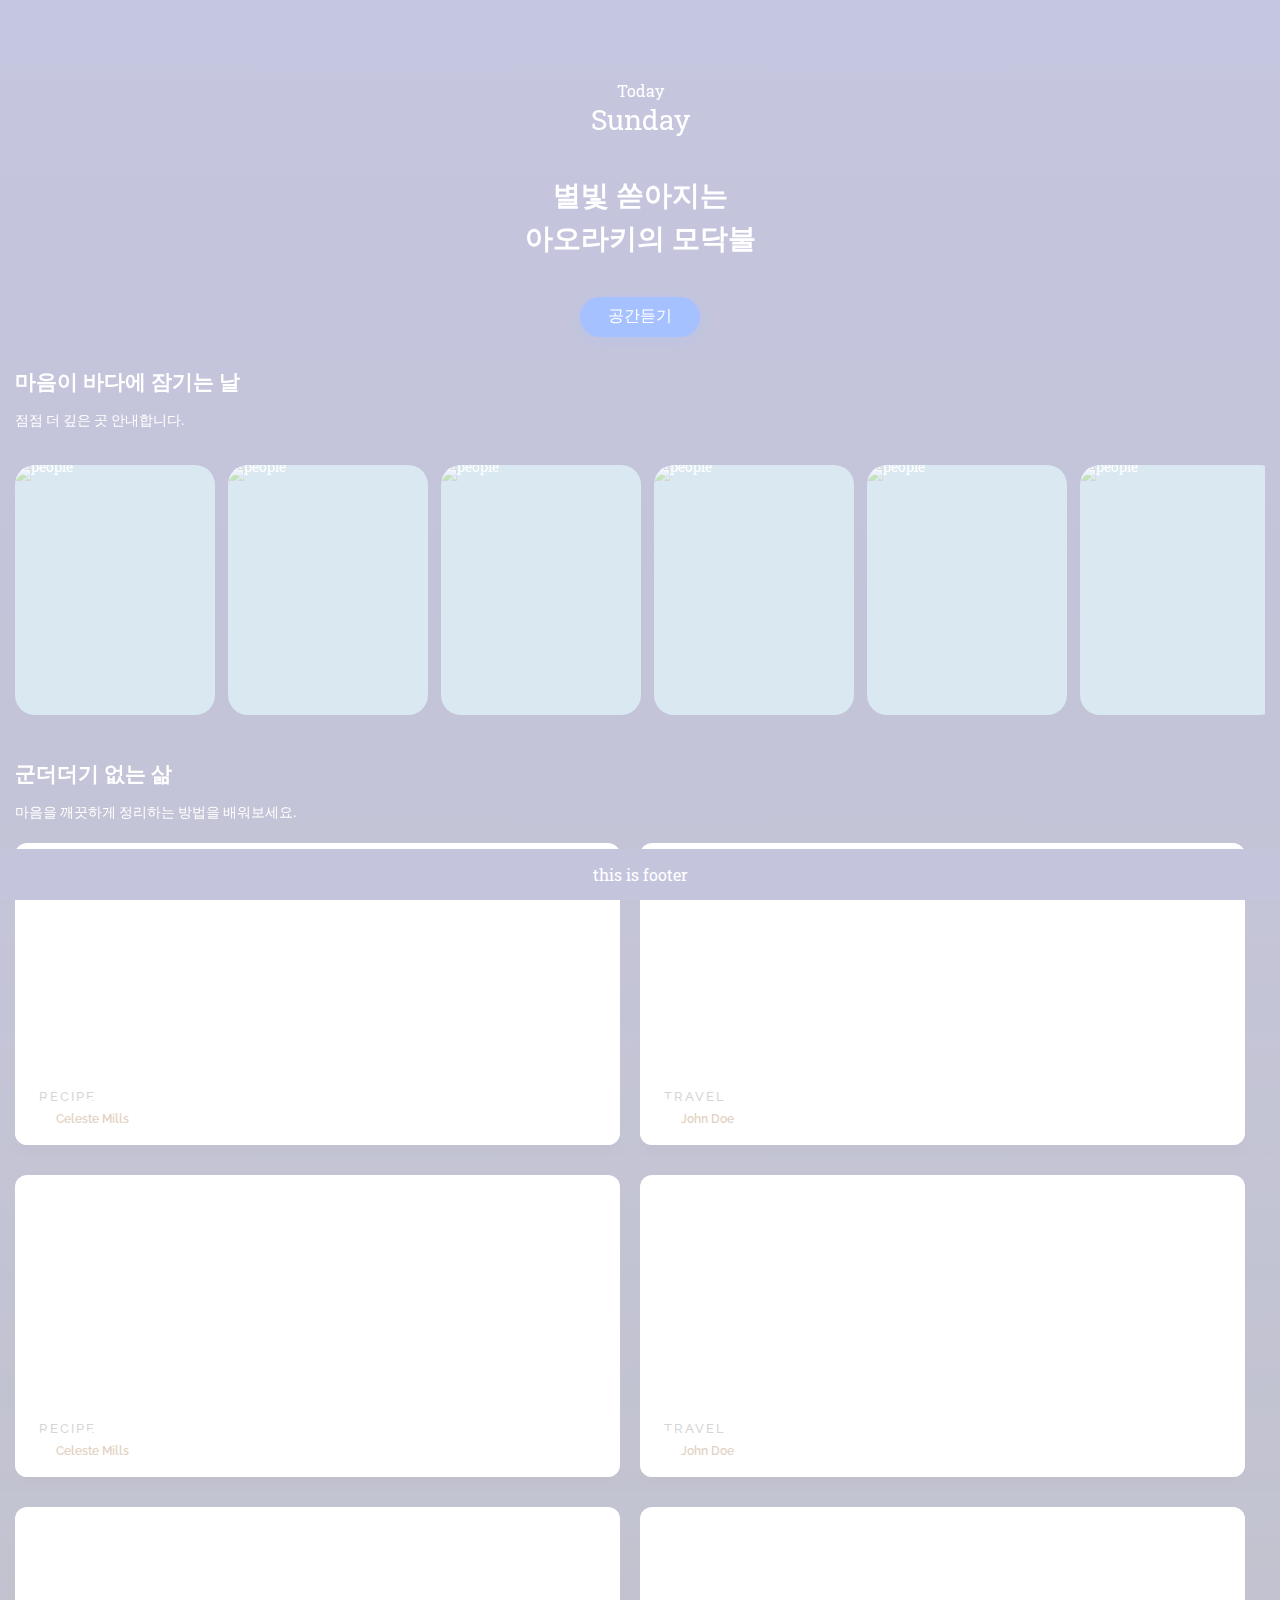
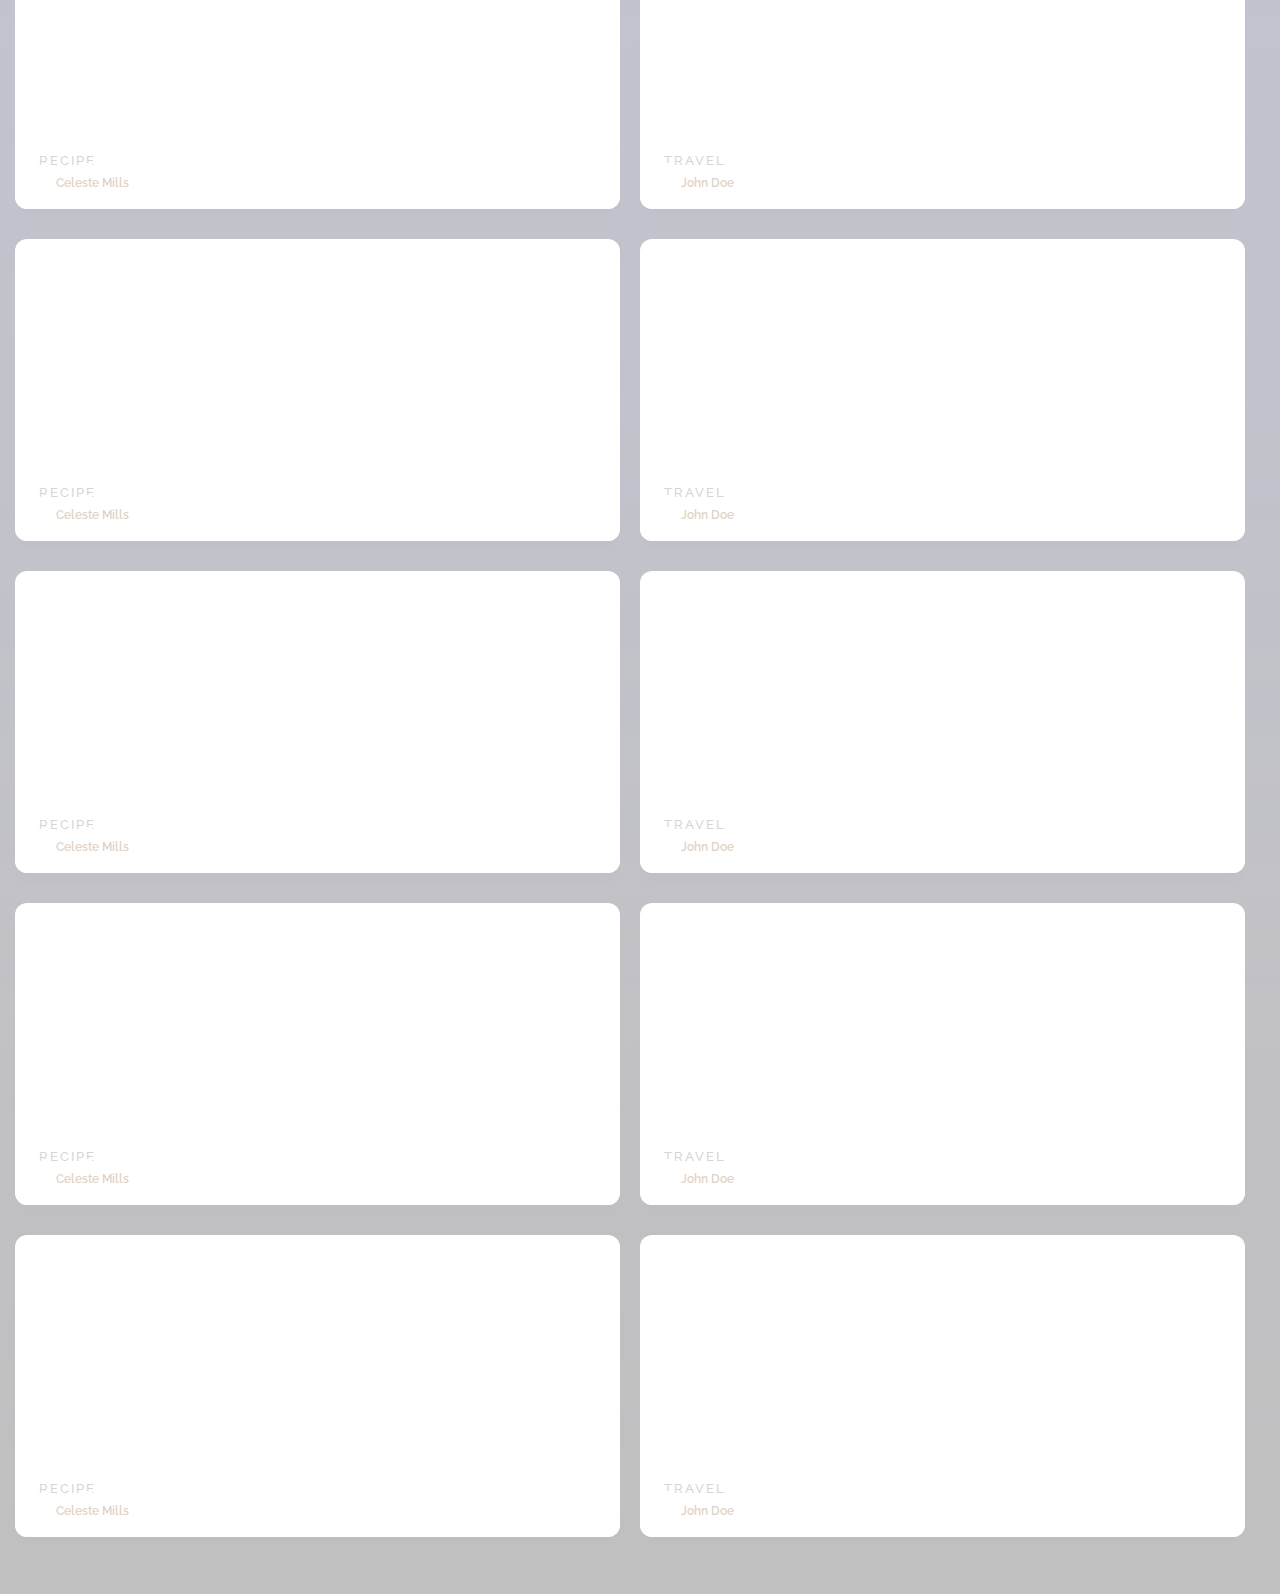
==== commit ef308d82: "fin loader and main in css" ====
--- a/main/index.html
+++ b/main/index.html
@@ -711,5 +711,6 @@
     </div>
   <script src="https://ajax.googleapis.com/ajax/libs/jquery/1.11.2/jquery.min.js"></script>
   <script src="script.js"></script>
+  <script src="Page Transition Effect.js"></script>
 </body>
 </html>--- a/main/style.css
+++ b/main/style.css
@@ -11,6 +11,7 @@
   width: 100%;
   margin: 0;
   min-height: 0;
+  scroll-behavior: smooth;
 }
 
 body {
